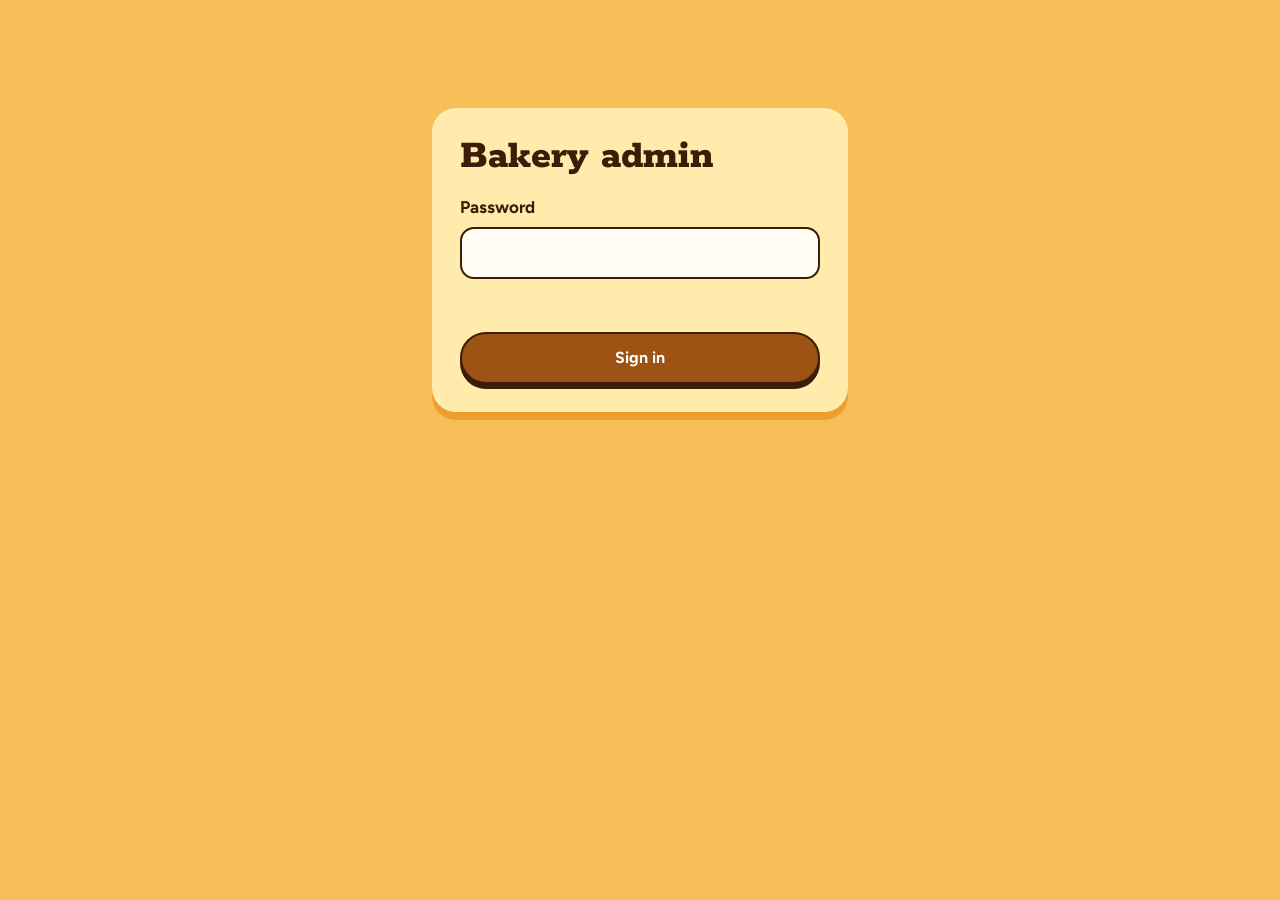
==== site/admin/index.html @ b2a68385 "Susan's Bagel Bakery: order-only site, FastAPI admin backend Co-Authored-By: Claude Sonnet 5.5 <nore" ====
<!doctype html>
<html lang="en">
<head>
<meta charset="utf-8">
<meta name="viewport" content="width=device-width, initial-scale=1">
<meta name="robots" content="noindex, nofollow">
<title>Bakery admin | Susan's Bagel Bakery</title>
<link rel="icon" href="../favicon.ico" sizes="48x48">
<link rel="preconnect" href="https://fonts.googleapis.com">
<link rel="preconnect" href="https://fonts.gstatic.com" crossorigin>
<link href="https://fonts.googleapis.com/css2?family=Figtree:wght@400;600;700&family=Rokkitt:wght@700;800&display=swap" rel="stylesheet">
<link rel="stylesheet" href="../css/style.css">
<style>
  body { padding-bottom: 3rem; }
  .wrap { max-width: 62rem; margin: 0 auto; padding: 1.25rem var(--gutter) 3rem; }
  .bar { display: flex; align-items: center; justify-content: space-between; gap: 1rem; flex-wrap: wrap; margin-bottom: 1.5rem; }
  .bar h1 { font-size: 2.4rem; }
  .tabs { display: flex; gap: .5rem; margin-bottom: 1.5rem; flex-wrap: wrap; }
  .tabs button[aria-selected=true] { background: var(--ink); color: var(--yellow); }
  .tabs button { font: 700 1rem/1 var(--body); padding: .8rem 1.3rem; border-radius: 999px; border: 2.5px solid var(--ink); background: transparent; cursor: pointer; min-height: 2.9rem; }
  .panel { background: var(--butter); border-radius: 1.5rem; padding: clamp(1rem, 3vw, 1.75rem); box-shadow: 0 8px 0 var(--yellow-deep); }
  .login { max-width: 26rem; margin: 12vh auto; }
  .login h1 { font-size: 2.6rem; margin-bottom: 1rem; }
  .item { display: grid; gap: .6rem; grid-template-columns: 1fr; padding: 1rem 0; border-bottom: 2px dotted var(--brown); }
  .item:last-child { border: 0; }
  .item .cols { display: grid; gap: .6rem; grid-template-columns: repeat(auto-fit, minmax(9rem, 1fr)); }
  .item label { font-weight: 700; font-size: .9rem; display: block; margin-bottom: .2rem; }
  .item .acts { display: flex; gap: .6rem; align-items: center; flex-wrap: wrap; }
  .item .btn { min-height: 2.6rem; padding: .6rem 1.1rem; box-shadow: none; }
  .chk { display: inline-flex; gap: .5rem; align-items: center; font-weight: 700; min-height: 2.6rem; }
  .chk input { width: 1.4rem; height: 1.4rem; accent-color: var(--brown); }
  .rev { padding: 1rem 0; border-bottom: 2px dotted var(--brown); }
  .rev .meta { display: flex; gap: .75rem; flex-wrap: wrap; align-items: center; margin-bottom: .4rem; font-weight: 700; }
  .tag { font-size: .8rem; padding: .2rem .6rem; border-radius: 99px; border: 2px solid var(--ink); }
  .tag.pending { background: var(--yellow); } .tag.approved { background: var(--brown); color: #fff; } .tag.rejected { background: transparent; color: var(--danger); border-color: var(--danger); }
  .toast { position: fixed; left: 50%; bottom: 1.25rem; translate: -50% 0; background: var(--ink); color: var(--yellow); padding: .8rem 1.4rem; border-radius: 99px; font-weight: 700; z-index: 60; }
  [hidden] { display: none !important; }
</style>
</head>
<body>
<div id="login" class="login panel" hidden>
  <h1>Bakery admin</h1>
  <form id="login-form">
    <div class="field"><label for="pw">Password</label><input id="pw" type="password" autocomplete="current-password" required></div>
    <p class="form-msg" id="login-msg" role="alert"></p>
    <button class="btn btn-primary btn-wide" type="submit">Sign in</button>
  </form>
</div>

<div id="app" class="wrap" hidden>
  <div class="bar"><h1>Bakery admin</h1><div><a class="btn btn-ghost" href="../" target="_blank">View site</a> <button class="btn btn-ghost" id="logout" type="button">Sign out</button></div></div>
  <div class="tabs" role="tablist">
    <button role="tab" aria-selected="true" data-tab="menu">Menu</button>
    <button role="tab" aria-selected="false" data-tab="reviews">Reviews <span id="pending-n"></span></button>
    <button role="tab" aria-selected="false" data-tab="settings">Site info</button>
  </div>
  <section class="panel" id="tab-menu"></section>
  <section class="panel" id="tab-reviews" hidden></section>
  <section class="panel" id="tab-settings" hidden></section>
</div>
<div class="toast" id="toast" role="status" hidden></div>

<script src="../js/config.js"></script>
<script>
(() => {
  const API = (window.BAGEL_CONFIG.API_URL || "").replace(/\/$/, "");
  const $ = (s, e = document) => e.querySelector(s);
  const esc = (s) => String(s).replace(/[&<>"']/g, (c) => ({ "&": "&amp;", "<": "&lt;", ">": "&gt;", '"': "&quot;", "'": "&#39;" }[c]));
  let token = sessionStorage.getItem("bagel-admin") || "";
  const ARTS = ["plain", "sesame", "everything", "cinnamon", "cheese", "tub", "box", "drink"];
  const CATS = ["bagel", "spread", "box", "drink"];
  const SETTING_LABELS = {
    whatsapp: ["WhatsApp number (digits only, with country code, e.g. 2547...)", "input"],
    instagram: ["Instagram handle (no @)", "input"],
    address: ["Address", "input"], hours: ["Opening hours", "input"],
    delivery_info: ["Delivery details", "textarea"], lead_time: ["How much notice you need", "input"],
    min_order_kes: ["Minimum order in KES (0 for none)", "input"], google_review_url: ["Google review link (optional)", "input"],
  };

  function toast(t) { const el = $("#toast"); el.textContent = t; el.hidden = false; clearTimeout(toast.t); toast.t = setTimeout(() => (el.hidden = true), 2600); }
  async function api(path, opts = {}) {
    const r = await fetch(API + path, { ...opts, headers: { "Content-Type": "application/json", Authorization: "Bearer " + token, ...(opts.headers || {}) } });
    if (r.status === 401 && path !== "/api/admin/login") { signOut(); throw new Error("Signed out"); }
    if (!r.ok) throw new Error((await r.json().catch(() => ({}))).detail || "Something went wrong");
    return r.status === 204 ? null : r.json();
  }
  function signOut() { token = ""; sessionStorage.removeItem("bagel-admin"); show(); }
  function show() { $("#login").hidden = !!token; $("#app").hidden = !token; if (token) loadAll(); }

  $("#login-form").addEventListener("submit", async (e) => {
    e.preventDefault(); const m = $("#login-msg"); m.textContent = ""; m.className = "form-msg";
    try { const r = await api("/api/admin/login", { method: "POST", body: JSON.stringify({ password: $("#pw").value }) }); token = r.token; sessionStorage.setItem("bagel-admin", token); $("#pw").value = ""; show(); }
    catch (err) { m.className = "form-msg err"; m.textContent = err.message === "Failed to fetch" ? "Cannot reach the server." : err.message; }
  });
  $("#logout").addEventListener("click", signOut);
  document.querySelectorAll("[data-tab]").forEach((b) => b.addEventListener("click", () => {
    document.querySelectorAll("[data-tab]").forEach((x) => x.setAttribute("aria-selected", x === b));
    ["menu", "reviews", "settings"].forEach((t) => ($("#tab-" + t).hidden = t !== b.dataset.tab));
  }));

  /* menu */
  const itemRow = (m) => `
    <div class="item" data-id="${m.id ?? ""}">
      <div class="cols">
        <div style="grid-column: span 2"><label>Name</label><input data-f="name" value="${esc(m.name)}" maxlength="80"></div>
        <div><label>Price (KES)</label><input data-f="price_kes" type="number" min="0" value="${m.price_kes}"></div>
        <div><label>Group</label><select data-f="category">${CATS.map((c) => `<option ${c === m.category ? "selected" : ""}>${c}</option>`).join("")}</select></div>
        <div><label>Picture</label><select data-f="art">${ARTS.map((c) => `<option ${c === m.art ? "selected" : ""}>${c}</option>`).join("")}</select></div>
        <div><label>Order on page</label><input data-f="sort_order" type="number" value="${m.sort_order}"></div>
      </div>
      <div><label>Description</label><input data-f="description" value="${esc(m.description)}" maxlength="240"></div>
      <div class="acts">
        <label class="chk"><input data-f="available" type="checkbox" ${m.available ? "checked" : ""}> Available today</label>
        <button class="btn btn-primary" data-do="save" type="button">${m.id ? "Save" : "Add item"}</button>
        ${m.id ? `<button class="btn btn-ghost" data-do="del" type="button">Delete</button>` : ""}
      </div>
    </div>`;
  async function loadMenu() {
    const items = await api("/api/admin/menu");
    $("#tab-menu").innerHTML = `<h2 style="font-size:1.8rem;margin-bottom:.5rem">Menu</h2><p class="fine" style="margin:0 0 .5rem">Changes show on the site straight away. Untick "Available today" to mark an item sold out.</p>`
      + `<h3 style="margin:1rem 0 0">Add a new item</h3>` + itemRow({ name: "", description: "", price_kes: 0, category: "bagel", art: "plain", available: true, sort_order: items.length })
      + `<h3 style="margin:1.5rem 0 0">Current items</h3>` + items.map(itemRow).join("");
  }
  $("#tab-menu").addEventListener("click", async (e) => {
    const b = e.target.closest("[data-do]"); if (!b) return;
    const row = b.closest(".item"), id = row.dataset.id;
    try {
      if (b.dataset.do === "del") { if (!confirm("Delete this item for good?")) return; await api("/api/admin/menu/" + id, { method: "DELETE" }); toast("Deleted"); }
      else {
        const body = {}; row.querySelectorAll("[data-f]").forEach((f) => (body[f.dataset.f] = f.type === "checkbox" ? f.checked : f.type === "number" ? Number(f.value) : f.value));
        if (!body.name.trim()) throw new Error("Give the item a name");
        await api("/api/admin/menu" + (id ? "/" + id : ""), { method: id ? "PUT" : "POST", body: JSON.stringify(body) }); toast(id ? "Saved" : "Added");
      }
      loadMenu();
    } catch (err) { toast(err.message); }
  });

  /* reviews */
  async function loadReviews() {
    const rs = await api("/api/admin/reviews"), p = rs.filter((r) => r.status === "pending").length;
    $("#pending-n").textContent = p ? `(${p} new)` : "";
    $("#tab-reviews").innerHTML = `<h2 style="font-size:1.8rem;margin-bottom:.5rem">Reviews</h2><p class="fine" style="margin:0">Only approved reviews appear on the site.</p>`
      + (rs.length ? rs.map((r) => `<div class="rev" data-id="${r.id}"><div class="meta"><span>${"★".repeat(r.rating)}${"☆".repeat(5 - r.rating)}</span><span>${esc(r.name)}</span><span class="tag ${r.status}">${r.status}</span></div><p>${esc(r.comment)}</p>
        <div class="acts" style="display:flex;gap:.5rem;margin-top:.6rem;flex-wrap:wrap">
          ${r.status !== "approved" ? `<button class="btn btn-primary" style="min-height:2.6rem;padding:.6rem 1.1rem;box-shadow:none" data-r="approved" type="button">Approve</button>` : ""}
          ${r.status !== "rejected" ? `<button class="btn btn-ghost" style="min-height:2.6rem;padding:.6rem 1.1rem" data-r="rejected" type="button">Reject</button>` : ""}
          <button class="btn btn-ghost" style="min-height:2.6rem;padding:.6rem 1.1rem" data-r="delete" type="button">Delete</button></div></div>`).join("") : `<p style="margin-top:1rem">No reviews yet.</p>`);
  }
  $("#tab-reviews").addEventListener("click", async (e) => {
    const b = e.target.closest("[data-r]"); if (!b) return; const id = b.closest(".rev").dataset.id;
    try {
      if (b.dataset.r === "delete") { if (!confirm("Delete this review for good?")) return; await api("/api/admin/reviews/" + id, { method: "DELETE" }); }
      else await api("/api/admin/reviews/" + id, { method: "PATCH", body: JSON.stringify({ status: b.dataset.r }) });
      toast("Done"); loadReviews();
    } catch (err) { toast(err.message); }
  });

  /* settings */
  async function loadSettings() {
    const s = await api("/api/admin/settings");
    $("#tab-settings").innerHTML = `<h2 style="font-size:1.8rem;margin-bottom:1rem">Site info</h2><form id="set-form">`
      + Object.entries(SETTING_LABELS).map(([k, [label, kind]]) => `<div class="field"><label for="s-${k}">${label}</label>${kind === "textarea" ? `<textarea id="s-${k}" data-k="${k}" rows="2">${esc(s[k] || "")}</textarea>` : `<input id="s-${k}" data-k="${k}" value="${esc(s[k] || "")}">`}</div>`).join("")
      + `<button class="btn btn-primary" type="submit">Save site info</button></form>`;
    $("#set-form").addEventListener("submit", async (e) => {
      e.preventDefault(); const body = {}; e.target.querySelectorAll("[data-k]").forEach((f) => (body[f.dataset.k] = f.value.trim()));
      body.whatsapp = body.whatsapp.replace(/\D/g, ""); body.instagram = body.instagram.replace(/^@/, "");
      try { await api("/api/admin/settings", { method: "PUT", body: JSON.stringify(body) }); toast("Saved"); loadSettings(); } catch (err) { toast(err.message); }
    });
  }
  const loadAll = () => Promise.all([loadMenu(), loadReviews(), loadSettings()]).catch((e) => toast(e.message));
  show();
})();
</script>
</body>
</html>
---- site/css/style.css ----
/* Susan's Bagel Bakery. Drenched golden yellow, toasted brown ink, scalloped-seal geometry from the logo. */

:root {
  --yellow: oklch(0.835 0.135 80);
  --yellow-deep: oklch(0.76 0.15 70);
  --butter: oklch(0.945 0.085 90);      /* paper slips */
  --brown: oklch(0.52 0.12 55);          /* the badge */
  --brown-deep: oklch(0.31 0.07 48);     /* dark sections */
  --ink: oklch(0.27 0.06 50);
  --ink-soft: oklch(0.36 0.07 50);
  --on-dark: oklch(0.93 0.09 88);
  --on-dark-soft: oklch(0.84 0.09 85);
  --danger: oklch(0.42 0.17 28);

  --display: "Rokkitt", "Rockwell", "Roboto Slab", serif;
  --script: "Yellowtail", "Brush Script MT", cursive;
  --body: "Figtree", system-ui, -apple-system, "Segoe UI", sans-serif;

  --ease: cubic-bezier(0.22, 1, 0.36, 1);
  --gutter: clamp(1rem, 4vw, 2.5rem);
  --z-bar: 20; --z-top: 30; --z-dialog: 50;
}

*, *::before, *::after { box-sizing: border-box; }
html { scroll-behavior: smooth; scroll-padding-top: 5.5rem; -webkit-text-size-adjust: 100%; }
body {
  margin: 0; background: var(--yellow); color: var(--ink);
  font: 400 1.0625rem/1.55 var(--body);
  -webkit-font-smoothing: antialiased;
  padding-bottom: 5.5rem; /* room for the cart bar */
}
img { max-width: 100%; height: auto; display: block; }
h1, h2, h3 { font-family: var(--display); font-weight: 800; line-height: 1.02; margin: 0; text-wrap: balance; }
p { margin: 0; text-wrap: pretty; }
a { color: inherit; }
:focus-visible { outline: 3px solid var(--ink); outline-offset: 3px; border-radius: 6px; }
.sr { position: absolute; width: 1px; height: 1px; overflow: hidden; clip-path: inset(50%); white-space: nowrap; }
.skip { position: absolute; left: 1rem; top: -4rem; background: var(--ink); color: var(--yellow); padding: .6rem 1rem; border-radius: 8px; z-index: 99; }
.skip:focus { top: 1rem; }

/* ---------- buttons ---------- */
.btn {
  display: inline-flex; align-items: center; justify-content: center; gap: .55rem;
  font: 700 1rem/1 var(--body); padding: 1rem 1.5rem; min-height: 3.25rem;
  border-radius: 999px; border: 2.5px solid var(--ink); cursor: pointer; text-decoration: none;
  transition: transform .25s var(--ease), box-shadow .25s var(--ease), background-color .2s;
}
.btn:active { transform: translateY(2px) scale(.98); }
.btn-primary { background: var(--brown); color: #fff; box-shadow: 0 5px 0 var(--ink); }
.btn-primary:hover { transform: translateY(-2px); box-shadow: 0 7px 0 var(--ink); }
.btn-primary:active { box-shadow: 0 2px 0 var(--ink); transform: translateY(3px); }
.btn-ghost { background: transparent; color: var(--ink); }
.btn-ghost:hover { background: oklch(0.88 0.12 82); }
.btn-light { background: var(--on-dark); color: var(--brown-deep); border-color: var(--on-dark); }
.btn-light:hover { background: #fff; }
.btn-wide { width: 100%; }
.btn[disabled] { opacity: .55; cursor: not-allowed; }

/* ---------- top bar ---------- */
.top {
  position: sticky; top: 0; z-index: var(--z-top);
  display: flex; align-items: center; gap: 1rem; justify-content: space-between;
  padding: .6rem var(--gutter);
  background: color-mix(in oklab, var(--yellow) 92%, transparent);
  backdrop-filter: blur(8px);
  border-bottom: 2px solid transparent; transition: border-color .3s;
}
.top.stuck { border-bottom-color: var(--ink); }
.brand { display: flex; align-items: center; gap: .65rem; text-decoration: none; font: 800 1.3rem/1 var(--display); }
.brand img { border-radius: 50%; }
.brand span { white-space: nowrap; }
.nav { display: none; gap: 1.75rem; font-weight: 600; }
.nav a { text-decoration: none; padding: .4rem 0; background: linear-gradient(var(--ink), var(--ink)) 0 100%/0 2px no-repeat; transition: background-size .3s var(--ease); }
.nav a:hover { background-size: 100% 2px; }
.cart-pill {
  display: inline-flex; align-items: center; gap: .5rem; cursor: pointer;
  background: var(--ink); color: var(--yellow); border: 0; border-radius: 999px;
  padding: .65rem 1rem; font: 700 .95rem/1 var(--body); min-height: 2.75rem;
}
.cart-count { background: var(--yellow); color: var(--ink); min-width: 1.5rem; height: 1.5rem; border-radius: 99px; display: grid; place-items: center; font-size: .875rem; padding: 0 .35rem; }
.cart-pill.bump { animation: bump .45s var(--ease); }
@keyframes bump { 40% { transform: scale(1.14); } }
@media (min-width: 52rem) { .nav { display: flex; } }
@media (max-width: 30rem) { .brand span { font-size: 1.05rem; } .cart-label { display: none; } }

/* ---------- hero ---------- */
.hero {
  display: grid; gap: 2rem; align-items: center;
  padding: clamp(1.5rem, 5vw, 4rem) var(--gutter) clamp(3rem, 7vw, 5rem);
  max-width: 78rem; margin-inline: auto;
}
@media (min-width: 52rem) { .hero { grid-template-columns: 1.15fr .85fr; gap: 3rem; } }
.script { font: 400 clamp(1.5rem, 3.4vw, 2.1rem)/1.1 var(--script); color: var(--brown-deep); margin-bottom: 1rem; }
.hero h1 { font-size: clamp(2.9rem, 8.6vw, 6rem); letter-spacing: -0.015em; color: var(--ink); }
.hero h1 .line { display: block; overflow: hidden; padding-bottom: .08em; }
.hero h1 .line > span { display: inline-block; animation: rise-line .9s var(--ease) both; animation-delay: var(--d, 0ms); }
.lede { max-width: 34rem; font-size: 1.2rem; margin: 1.5rem 0 1.75rem; color: var(--ink-soft); }
.hero-cta { display: flex; flex-wrap: wrap; gap: .9rem; }
.hero-note { margin-top: 1.1rem; font-weight: 600; color: var(--ink-soft); }
.rise { animation: rise .8s var(--ease) both; animation-delay: var(--d, 0ms); }
@keyframes rise { from { opacity: 0; transform: translateY(18px); } }
@keyframes rise-line { from { transform: translateY(105%); } }

.hero-art { position: relative; display: grid; place-items: center; min-height: 18rem; }
.badge-wrap { width: min(100%, 27rem); will-change: transform; transition: transform .25s ease-out; }
.badge { width: 100%; filter: drop-shadow(0 18px 0 oklch(0.7 0.14 70 / .55)); animation: badge-in 1.2s var(--ease) .15s both, float 7s ease-in-out 1.4s 4; }
@keyframes badge-in { from { opacity: 0; transform: rotate(-28deg) scale(.6); } }
@keyframes float { 50% { transform: translateY(-10px) rotate(1.5deg); } }
.seed { position: absolute; width: .9rem; height: .5rem; background: var(--butter); border-radius: 50%; border: 1.5px solid var(--brown); opacity: .95; animation: drift 9s ease-in-out 3; }
.s1 { top: 6%; left: 12%; rotate: 25deg; } .s2 { top: 18%; right: 6%; rotate: -40deg; animation-delay: -2s; }
.s3 { bottom: 14%; left: 4%; rotate: 70deg; animation-delay: -4s; } .s4 { bottom: 4%; right: 16%; rotate: 10deg; animation-delay: -6s; } .s5 { top: 48%; right: 0; rotate: 55deg; animation-delay: -3s; }
@keyframes drift { 50% { transform: translate(8px, -14px) rotate(25deg); } }

/* ---------- ticker (scalloped brown band) ---------- */
.ticker { position: relative; background: var(--brown); color: var(--on-dark); overflow: hidden; padding: 1.1rem 0 1.15rem; margin-top: 14px; }
.ticker::before { content: ""; position: absolute; left: 0; right: 0; top: -1px; height: 14px; background: radial-gradient(circle at 14px 0, var(--yellow) 13px, transparent 13.5px) 0 0/28px 14px repeat-x; }
.ticker-track { display: flex; align-items: center; gap: 1.6rem; width: max-content; font: 800 1.35rem/1 var(--display); text-transform: uppercase; letter-spacing: .04em; animation: ticker 38s linear infinite; cursor: pointer; padding-top: .4rem; }
.ticker-track i { width: .7rem; height: .7rem; border-radius: 50%; background: var(--yellow); flex: none; }
@keyframes ticker { to { transform: translateX(-50%); } }

/* ---------- menu ---------- */
.menu-section { padding: clamp(2rem, 6vw, 4.5rem) var(--gutter); }
.slip {
  max-width: 54rem; margin-inline: auto; position: relative;
  background: var(--butter); border-radius: 2rem; padding: clamp(1.5rem, 4vw, 3rem);
  box-shadow: 0 10px 0 var(--yellow-deep);
}
.slip::before { content: ""; position: absolute; inset: .7rem; border: 2px dashed var(--brown); border-radius: 1.5rem; pointer-events: none; opacity: .6; }
.slip-head { position: relative; margin-bottom: 1.25rem; }
.slip-head h2 { font-size: clamp(2.4rem, 6vw, 3.6rem); color: var(--brown); }
.slip-head p { color: var(--ink-soft); margin-top: .35rem; }
.menu-cat { font-size: 1.7rem; color: var(--ink); margin: 2rem 0 .25rem; position: relative; }
.menu-cat::after { content: ""; display: block; height: 3px; background: var(--ink); margin-top: .35rem; border-radius: 3px; }
.static-menu { list-style: none; padding: 0; margin: .5rem 0 0; }
.static-menu li { padding: .6rem 0; }
.static-menu span { font-weight: 700; margin-left: .5rem; }

.row { display: grid; grid-template-columns: 5.25rem 1fr; gap: .5rem 1rem; align-items: center; padding: 1.1rem 0; border-bottom: 2px dotted color-mix(in oklab, var(--brown) 55%, transparent); position: relative; }
.row:last-child { border-bottom: 0; }
.art { width: 5.25rem; height: 4.1rem; transition: transform .6s var(--ease); }
.row:hover .art, .art.wobble { transform: rotate(-14deg) scale(1.08); }
.art svg { width: 100%; height: 100%; overflow: visible; }
.row-main h4 { font: 800 1.45rem/1.05 var(--display); margin: 0; display: flex; align-items: baseline; gap: .6rem; }
.row-main h4 .lead { flex: 1; border-bottom: 2px dotted color-mix(in oklab, var(--ink) 45%, transparent); transform: translateY(-.3em); min-width: 1rem; }
.row-main h4 .price { font-family: var(--body); font-weight: 700; font-size: 1.05rem; white-space: nowrap; }
.row-main p { color: var(--ink-soft); font-size: .98rem; margin-top: .25rem; max-width: 36rem; }
.row-ctl { grid-column: 1 / -1; display: flex; align-items: center; gap: .75rem; flex-wrap: wrap; justify-content: flex-end; }
.row-solo { display: inline-flex; align-items: center; min-height: 2.75rem; font-weight: 700; font-size: .95rem; color: oklch(0.4 0.1 52); text-underline-offset: .2em; margin-right: auto; padding: 0 .1rem; }
.add-btn { font: 700 1rem/1 var(--body); min-height: 2.75rem; padding: 0 1.4rem; border-radius: 999px; border: 2.5px solid var(--ink); background: var(--yellow); color: var(--ink); cursor: pointer; transition: background-color .2s, transform .2s var(--ease); }
.add-btn:hover { background: var(--yellow-deep); }
.add-btn:active { transform: scale(.95); }
.stepper { display: inline-flex; align-items: center; border: 2.5px solid var(--ink); border-radius: 999px; overflow: hidden; background: var(--yellow); }
.stepper button { width: 2.75rem; height: 2.75rem; border: 0; background: transparent; color: var(--ink); font: 700 1.4rem/1 var(--body); cursor: pointer; }
.stepper button:hover { background: var(--yellow-deep); }
.stepper output { min-width: 2rem; text-align: center; font-weight: 700; font-variant-numeric: tabular-nums; }
.row.sold .art { filter: grayscale(.9); opacity: .6; }
.row.sold h4 .name { text-decoration: line-through; text-decoration-thickness: 2px; }
.sold-tag { font-weight: 700; color: var(--danger); }
.slip-foot { position: relative; margin-top: 1.5rem; padding-top: 1rem; border-top: 2px solid var(--ink); font-weight: 600; }
.menu-error { color: var(--danger); font-weight: 600; margin-top: .75rem; }
@media (min-width: 40rem) {
  .row { grid-template-columns: 6.5rem 1fr auto; }
  .art { width: 6.5rem; height: 5rem; }
  .row-ctl { grid-column: auto; flex-direction: column; align-items: flex-end; justify-content: center; gap: .4rem; min-width: 8.5rem; }
  .row-solo { margin: 0; }
}

/* ---------- how it works (dark) ---------- */
.how { background: var(--brown-deep); color: var(--on-dark); position: relative; margin-top: 14px; padding: clamp(3.5rem, 8vw, 6rem) var(--gutter); }
.how::before { content: ""; position: absolute; left: 0; right: 0; top: -1px; height: 14px; background: radial-gradient(circle at 14px 0, var(--yellow) 13px, transparent 13.5px) 0 0/28px 14px repeat-x; }
.how-inner { max-width: 66rem; margin-inline: auto; }
.how h2 { font-size: clamp(2.4rem, 6vw, 4rem); color: var(--yellow); }
.how-sub { margin-top: .75rem; font-size: 1.15rem; color: var(--on-dark-soft); max-width: 36rem; }
.how-grid { display: grid; gap: 2.5rem; margin-top: 2.5rem; }
@media (min-width: 52rem) { .how-grid { grid-template-columns: 1fr 1fr; gap: 4rem; } }
.how h3 { font-size: 1.9rem; color: var(--on-dark); margin-bottom: 1rem; }
.steps { list-style: none; counter-reset: s; padding: 0; margin: 0; display: grid; gap: 1.1rem; }
.steps li { counter-increment: s; position: relative; padding-left: 3.4rem; color: var(--on-dark-soft); }
.steps li b { color: var(--on-dark); }
.steps li::before { content: counter(s); position: absolute; left: 0; top: -.1rem; width: 2.4rem; height: 2.4rem; display: grid; place-items: center; border-radius: 50%; background: var(--yellow); color: var(--ink); font: 800 1.3rem/1 var(--display); }
.faq { margin-top: 3.5rem; max-width: 46rem; }
.faq-item { border-top: 2px solid color-mix(in oklab, var(--on-dark) 30%, transparent); }
.faq-item:last-of-type { border-bottom: 2px solid color-mix(in oklab, var(--on-dark) 30%, transparent); }
.faq-item summary { cursor: pointer; list-style: none; padding: 1.1rem 2.5rem 1.1rem 0; font-weight: 700; font-size: 1.1rem; position: relative; color: var(--on-dark); }
.faq-item summary::-webkit-details-marker { display: none; }
.faq-item summary::after { content: "+"; position: absolute; right: .25rem; top: .85rem; font: 800 1.7rem/1 var(--display); color: var(--yellow); transition: transform .3s var(--ease); }
.faq-item[open] summary::after { transform: rotate(45deg); }
.faq-item p { padding: 0 2.5rem 1.2rem 0; color: var(--on-dark-soft); }
.faq h3 { margin-bottom: 1.25rem; }

/* ---------- reviews ---------- */
.reviews { padding: clamp(3rem, 7vw, 5.5rem) var(--gutter); max-width: 74rem; margin-inline: auto; }
.reviews-head { display: flex; flex-wrap: wrap; align-items: end; justify-content: space-between; gap: 1rem 2rem; margin-bottom: 2rem; }
.reviews h2 { font-size: clamp(2.4rem, 6vw, 4rem); color: var(--brown-deep); }
.rating-summary { display: flex; align-items: center; gap: .75rem; font: 800 2.4rem/1 var(--display); }
.rating-summary small { font: 600 1rem/1.2 var(--body); color: var(--ink-soft); }
.stars-row { display: inline-flex; gap: 2px; }
.stars-row svg { width: 1.15rem; height: 1.15rem; fill: var(--brown); }
.stars-row svg.off { fill: none; stroke: var(--brown); stroke-width: 1.8; }
.review-wall { display: grid; gap: 1.25rem; grid-template-columns: repeat(auto-fit, minmax(16rem, 1fr)); margin-bottom: 3rem; }
.ticket { background: var(--butter); border-radius: 1.25rem; padding: 1.4rem 1.4rem 1.2rem; box-shadow: 0 6px 0 var(--yellow-deep); transition: transform .4s var(--ease); }
.ticket:nth-child(odd) { transform: rotate(-.9deg); } .ticket:nth-child(even) { transform: rotate(.8deg); }
.ticket:hover { transform: rotate(0) translateY(-3px); }
.ticket p { margin: .7rem 0 .9rem; }
.ticket footer { font-weight: 700; display: flex; justify-content: space-between; gap: 1rem; color: var(--ink-soft); font-size: .92rem; }
.empty { grid-column: 1 / -1; font: 800 1.6rem/1.2 var(--display); color: var(--ink-soft); border: 3px dashed var(--brown); border-radius: 1.5rem; padding: 2rem; text-align: center; }

.review-form { background: var(--butter); border-radius: 2rem; padding: clamp(1.5rem, 4vw, 2.5rem); max-width: 40rem; box-shadow: 0 10px 0 var(--yellow-deep); }
.review-form h3 { font-size: 2rem; color: var(--brown); margin-bottom: 1.25rem; }
.field { margin: 0 0 1.1rem; padding: 0; border: 0; min-width: 0; }
.field label, .field legend { display: block; font-weight: 700; margin-bottom: .4rem; padding: 0; }
.field small { font-weight: 400; color: var(--ink-soft); }
input:not([type=radio]):not([type=checkbox]), textarea, select {
  width: 100%; font: 400 1.05rem/1.3 var(--body); color: var(--ink); background: #fffdf4;
  border: 2.5px solid var(--ink); border-radius: 14px; padding: .8rem 1rem; min-height: 3rem;
}
textarea { resize: vertical; }
input::placeholder, textarea::placeholder { color: oklch(0.45 0.05 50); }
.field.two { display: grid; grid-template-columns: 1fr 1fr; gap: 1rem; }
.hp { position: absolute; left: -9999px; width: 1px; height: 1px; overflow: hidden; }
.form-msg { min-height: 1.4em; margin-bottom: .75rem; font-weight: 600; }
.form-msg.err { color: var(--danger); } .form-msg.ok { color: var(--brown-deep); }
.fine { font-size: .9rem; color: var(--ink-soft); margin-top: .9rem; }
.review-actions { display: flex; flex-wrap: wrap; gap: .8rem; }
.star-input { display: inline-flex; flex-direction: row-reverse; gap: .15rem; }
.star-input input { position: absolute; opacity: 0; width: 1px; height: 1px; }
.star-input label { margin: 0; cursor: pointer; padding: .25rem; display: block; }
.star-input svg { width: 2.4rem; height: 2.4rem; fill: none; stroke: var(--brown); stroke-width: 1.6; transition: transform .25s var(--ease), fill .15s; }
.star-input label:hover svg, .star-input label:hover ~ label svg, .star-input input:checked ~ label svg { fill: var(--brown); }
.star-input label:hover svg { transform: scale(1.18) rotate(-8deg); }
.star-input input:focus-visible + label { outline: 3px solid var(--ink); border-radius: 8px; }

/* ---------- find us (footer) ---------- */
.find { background: var(--brown-deep); color: var(--on-dark); position: relative; margin-top: 14px; padding: clamp(3rem, 7vw, 5rem) var(--gutter) 7rem; }
.find::before { content: ""; position: absolute; left: 0; right: 0; top: -1px; height: 14px; background: radial-gradient(circle at 14px 0, var(--yellow) 13px, transparent 13.5px) 0 0/28px 14px repeat-x; }
.find-inner { max-width: 66rem; margin-inline: auto; display: grid; gap: 2rem; align-items: center; }
@media (min-width: 44rem) { .find-inner { grid-template-columns: auto 1fr; gap: 3.5rem; } }
.find-badge { width: 10rem; border-radius: 50%; }
.find h2 { font-size: clamp(2.4rem, 6vw, 3.6rem); color: var(--yellow); margin-bottom: 1rem; }
.find address { font-style: normal; display: grid; gap: .35rem; color: var(--on-dark-soft); font-size: 1.1rem; margin-bottom: 1.5rem; }
.find-links { display: flex; flex-wrap: wrap; gap: .8rem; }
.legal { max-width: 66rem; margin: 3rem auto 0; font-size: .92rem; color: var(--on-dark-soft); border-top: 1px solid color-mix(in oklab, var(--on-dark) 25%, transparent); padding-top: 1.25rem; }

/* ---------- cart bar ---------- */
.cart-bar {
  position: fixed; z-index: var(--z-bar); left: 50%; bottom: max(1rem, env(safe-area-inset-bottom));
  translate: -50% 0; width: min(34rem, calc(100% - 2rem));
  display: flex; align-items: center; justify-content: space-between; gap: 1rem;
  background: var(--ink); color: var(--yellow); border-radius: 999px; padding: .55rem .55rem .55rem 1.5rem;
  box-shadow: 0 12px 30px oklch(0.2 0.05 50 / .35); animation: bar-in .5s var(--ease);
}
.cart-bar[hidden] { display: none; }
.cart-bar b { font-weight: 700; } .cart-bar span { opacity: .9; margin-left: .35rem; }
.cart-bar .btn { min-height: 2.9rem; padding: .7rem 1.2rem; border-color: var(--yellow); box-shadow: none; background: var(--yellow); color: var(--ink); }
@keyframes bar-in { from { transform: translateY(140%); } }

/* ---------- order dialog ---------- */
dialog.order { border: 0; padding: 0; width: min(34rem, 100%); max-height: min(92dvh, 52rem); background: var(--butter); color: var(--ink); border-radius: 2rem; box-shadow: 0 30px 80px oklch(0.2 0.05 50 / .5); z-index: var(--z-dialog); }
dialog.order::backdrop { background: oklch(0.25 0.06 50 / .6); }
dialog.order[open] { animation: sheet .45s var(--ease); }
@keyframes sheet { from { opacity: 0; transform: translateY(30px) scale(.97); } }
#order-form { padding: clamp(1.25rem, 4vw, 2rem); }
.order-head { display: flex; justify-content: space-between; align-items: center; margin-bottom: 1rem; }
.order-head h2 { font-size: 2.3rem; color: var(--brown); }
.x { border: 2.5px solid var(--ink); background: transparent; color: var(--ink); width: 2.75rem; height: 2.75rem; border-radius: 50%; display: grid; place-items: center; cursor: pointer; }
.x:hover { background: var(--yellow); }
.order-lines { list-style: none; margin: 0 0 1rem; padding: 0; border-top: 2px solid var(--ink); }
.order-lines li { display: grid; grid-template-columns: 1fr auto; gap: .25rem .75rem; align-items: center; padding: .75rem 0; border-bottom: 2px dotted color-mix(in oklab, var(--brown) 55%, transparent); }
.order-lines .nm { font-weight: 700; } .order-lines .ln { color: var(--ink-soft); font-size: .95rem; }
.order-lines .stepper { grid-row: span 2; }
.order-total { display: flex; justify-content: space-between; font: 800 1.6rem/1 var(--display); margin-bottom: 1.25rem; }
.warn, .demo-warn { font-weight: 600; padding: .7rem 1rem; border-radius: 12px; margin-bottom: 1rem; }
.warn { background: oklch(0.88 0.09 60); } .demo-warn { background: oklch(0.88 0.08 25); color: var(--danger); }
.choice { display: flex; gap: .75rem; flex-wrap: wrap; }
.choice legend { width: 100%; }
.pick { position: relative; flex: 1; margin: 0 !important; }
.pick input { position: absolute; opacity: 0; }
.pick span { display: grid; place-items: center; min-height: 3rem; border: 2.5px solid var(--ink); border-radius: 14px; font-weight: 700; cursor: pointer; background: #fffdf4; transition: background-color .2s, color .2s; }
.pick input:checked + span { background: var(--brown); color: #fff; }
.pick input:focus-visible + span { outline: 3px solid var(--ink); outline-offset: 3px; }
.done-title { font: 800 2.2rem/1.05 var(--display); color: var(--brown); margin-bottom: .75rem; }
.steps.small { margin: 1.25rem 0 1.5rem; }
.steps.small li { color: var(--ink); padding-left: 3rem; }
.steps.small li::before { width: 2rem; height: 2rem; font-size: 1.1rem; background: var(--brown); color: #fff; }
.field input.bad, .field textarea.bad { border-color: var(--danger); background: oklch(0.96 0.03 25); }
@media (max-width: 40rem) {
  dialog.order { margin: auto 0 0; border-radius: 2rem 2rem 0 0; max-height: 94dvh; width: 100%; max-width: 100%; }
  .field.two { gap: .6rem; }
  .field.two input { padding-inline: .6rem; font-size: 1rem; }
}
.field.two > div { min-width: 0; }

/* ---------- scroll reveal (default is visible; this only adds a rise) ---------- */
.reveal.in, .ticket.in { animation: rise .8s var(--ease) both; }
.row.in { animation: rise .6s var(--ease) both; }

@media (prefers-reduced-motion: reduce) {
  *, *::before, *::after { animation: none !important; transition: none !important; scroll-behavior: auto !important; }
}

/* ---------- polish: a11y + resilience ---------- */
.ticker:hover .ticker-track, .ticker.paused .ticker-track { animation-play-state: paused; }
.how :focus-visible, .find :focus-visible, .cart-bar :focus-visible { outline-color: var(--yellow); }
.how a:focus-visible, .find a:focus-visible { outline-color: var(--yellow); }
body:has(dialog[open]) { overflow: hidden; }
.noscript { background: var(--ink); color: var(--yellow); padding: .9rem var(--gutter); font-weight: 600; text-align: center; }
.noscript a { color: #fff; }
.done-title:focus { outline: none; }
@media (forced-colors: active) { .btn, .add-btn, .stepper, input, textarea { border: 2px solid ButtonText; } .badge { filter: none; } }
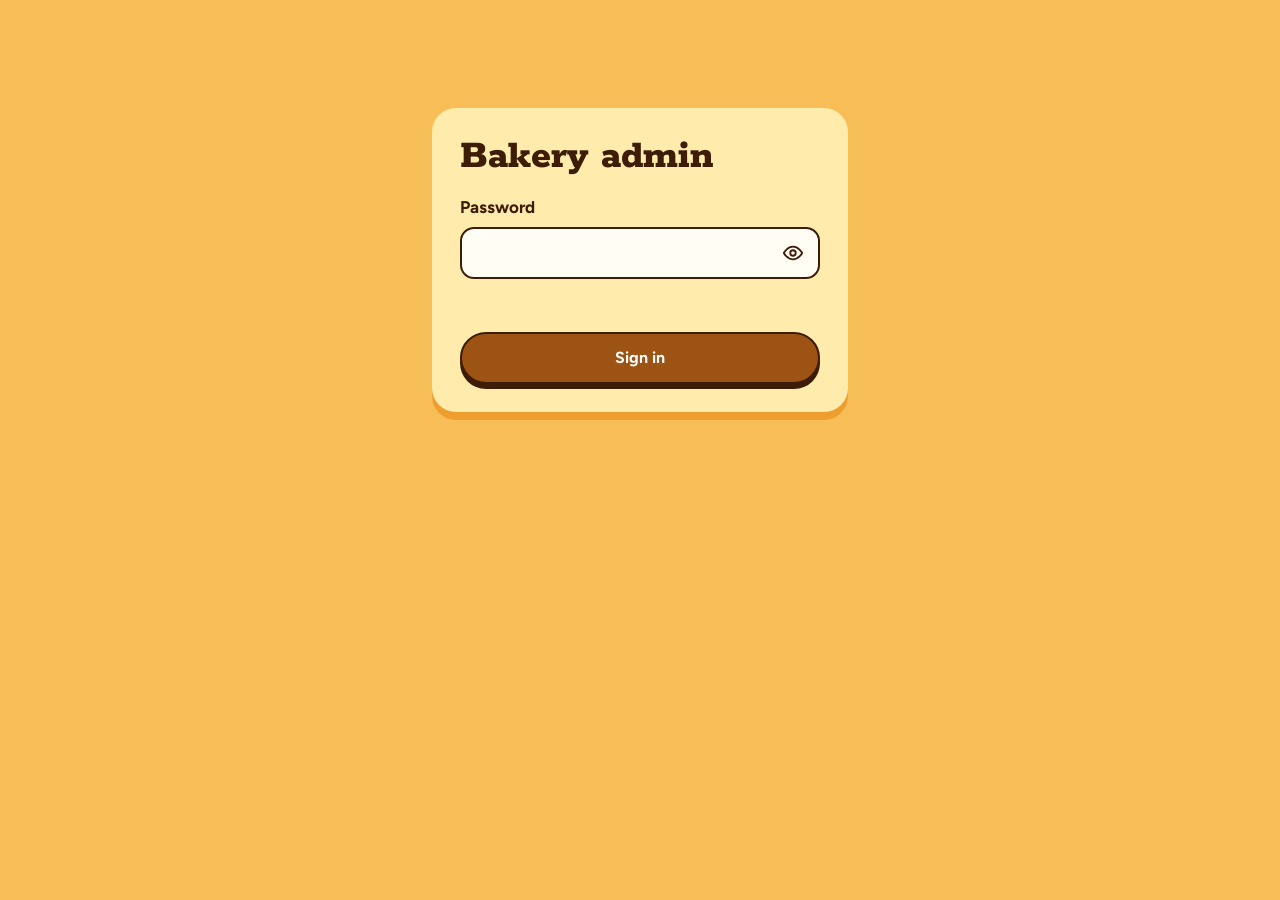
==== commit afa7ac09: "Admin: show/hide password, clearer sign-in feedback, change password Co-Authored-By: Claude Sonnet 5" ====
--- a/site/admin/index.html
+++ b/site/admin/index.html
@@ -34,6 +34,12 @@
   .tag { font-size: .8rem; padding: .2rem .6rem; border-radius: 99px; border: 2px solid var(--ink); }
   .tag.pending { background: var(--yellow); } .tag.approved { background: var(--brown); color: #fff; } .tag.rejected { background: transparent; color: var(--danger); border-color: var(--danger); }
   .toast { position: fixed; left: 50%; bottom: 1.25rem; translate: -50% 0; background: var(--ink); color: var(--yellow); padding: .8rem 1.4rem; border-radius: 99px; font-weight: 700; z-index: 60; }
+  .pw { position: relative; }
+  .pw input { padding-right: 3.4rem !important; }
+  .pw-eye { position: absolute; right: .3rem; top: 50%; translate: 0 -50%; width: 2.75rem; height: 2.75rem; border: 0; background: transparent; color: var(--ink); border-radius: 10px; cursor: pointer; display: grid; place-items: center; }
+  .pw-eye:hover { background: var(--yellow); }
+  .pw-eye .off { display: none; } .pw-eye[aria-pressed=true] .on { display: none; } .pw-eye[aria-pressed=true] .off { display: block; }
+  .pw-card { margin-top: 2rem; padding-top: 1.5rem; border-top: 2px solid var(--ink); max-width: 26rem; }
   [hidden] { display: none !important; }
 </style>
 </head>
@@ -41,9 +47,9 @@
 <div id="login" class="login panel" hidden>
   <h1>Bakery admin</h1>
   <form id="login-form">
-    <div class="field"><label for="pw">Password</label><input id="pw" type="password" autocomplete="current-password" required></div>
-    <p class="form-msg" id="login-msg" role="alert"></p>
-    <button class="btn btn-primary btn-wide" type="submit">Sign in</button>
+    <div class="field"><label for="pw">Password</label><div class="pw"><input id="pw" type="password" autocomplete="current-password" autocapitalize="none" spellcheck="false" required><button class="pw-eye" type="button" aria-pressed="false" aria-label="Show password"><svg class="on" viewBox="0 0 24 24" width="22" height="22" aria-hidden="true"><path d="M2 12s3.6-7 10-7 10 7 10 7-3.6 7-10 7S2 12 2 12Z" fill="none" stroke="currentColor" stroke-width="2" stroke-linejoin="round"/><circle cx="12" cy="12" r="3" fill="none" stroke="currentColor" stroke-width="2"/></svg><svg class="off" viewBox="0 0 24 24" width="22" height="22" aria-hidden="true"><path d="M3 3l18 18M10.6 5.1A10 10 0 0 1 12 5c6.4 0 10 7 10 7a17 17 0 0 1-3.2 4.2M6.4 6.5A17 17 0 0 0 2 12s3.600 7 10 7a9.700 9.700 0 0 0 4.100-.9M9.900 9.900a3 3 0 0 0 4.200 4.200" fill="none" stroke="currentColor" stroke-width="2" stroke-linecap="round" stroke-linejoin="round"/></svg></button></div></div>
+    <p class="form-msg" id="login-msg" role="status" aria-live="polite"></p>
+    <button class="btn btn-primary btn-wide" id="login-btn" type="submit">Sign in</button>
   </form>
 </div>
 
@@ -72,11 +78,19 @@
   const SETTING_LABELS = {
     whatsapp: ["WhatsApp number (digits only, with country code, e.g. 2547...)", "input"],
     instagram: ["Instagram handle (no @)", "input"],
-    address: ["Address", "input"], hours: ["Opening hours", "input"],
+    email: ["Contact email", "input"], address: ["Address", "input"], hours: ["Opening hours", "input"],
     delivery_info: ["Delivery details", "textarea"], lead_time: ["How much notice you need", "input"],
     min_order_kes: ["Minimum order in KES (0 for none)", "input"], google_review_url: ["Google review link (optional)", "input"],
   };
 
+  const EYE = `<button class="pw-eye" type="button" aria-pressed="false" aria-label="Show password"><svg class="on" viewBox="0 0 24 24" width="22" height="22" aria-hidden="true"><path d="M2 12s3.6-7 10-7 10 7 10 7-3.6 7-10 7S2 12 2 12Z" fill="none" stroke="currentColor" stroke-width="2" stroke-linejoin="round"/><circle cx="12" cy="12" r="3" fill="none" stroke="currentColor" stroke-width="2"/></svg><svg class="off" viewBox="0 0 24 24" width="22" height="22" aria-hidden="true"><path d="M3 3l18 18M10.6 5.1A10 10 0 0 1 12 5c6.4 0 10 7 10 7a17 17 0 0 1-3.2 4.2M6.4 6.5A17 17 0 0 0 2 12s3.600 7 10 7a9.700 9.700 0 0 0 4.100-.9M9.900 9.900a3 3 0 0 0 4.200 4.200" fill="none" stroke="currentColor" stroke-width="2" stroke-linecap="round" stroke-linejoin="round"/></svg></button>`;
+  document.addEventListener("click", (e) => {
+    const b = e.target.closest(".pw-eye"); if (!b) return;
+    const input = b.parentElement.querySelector("input"), show = input.type === "password";
+    input.type = show ? "text" : "password";
+    b.setAttribute("aria-pressed", show); b.setAttribute("aria-label", show ? "Hide password" : "Show password");
+    input.focus();
+  });
   function toast(t) { const el = $("#toast"); el.textContent = t; el.hidden = false; clearTimeout(toast.t); toast.t = setTimeout(() => (el.hidden = true), 2600); }
   async function api(path, opts = {}) {
     const r = await fetch(API + path, { ...opts, headers: { "Content-Type": "application/json", Authorization: "Bearer " + token, ...(opts.headers || {}) } });
@@ -88,9 +102,17 @@
   function show() { $("#login").hidden = !!token; $("#app").hidden = !token; if (token) loadAll(); }
 
   $("#login-form").addEventListener("submit", async (e) => {
-    e.preventDefault(); const m = $("#login-msg"); m.textContent = ""; m.className = "form-msg";
-    try { const r = await api("/api/admin/login", { method: "POST", body: JSON.stringify({ password: $("#pw").value }) }); token = r.token; sessionStorage.setItem("bagel-admin", token); $("#pw").value = ""; show(); }
-    catch (err) { m.className = "form-msg err"; m.textContent = err.message === "Failed to fetch" ? "Cannot reach the server." : err.message; }
+    e.preventDefault(); const m = $("#login-msg"), btn = $("#login-btn"); m.className = "form-msg";
+    btn.disabled = true; btn.textContent = "Signing in...";
+    m.textContent = "Checking your password. If the site has been idle this can take up to a minute.";
+    const ctl = new AbortController(), timer = setTimeout(() => ctl.abort(), 90000);
+    try {
+      const r = await api("/api/admin/login", { method: "POST", signal: ctl.signal, body: JSON.stringify({ password: $("#pw").value.trim() }) });
+      token = r.token; sessionStorage.setItem("bagel-admin", token); $("#pw").value = ""; m.textContent = ""; show();
+    } catch (err) {
+      m.className = "form-msg err";
+      m.textContent = err.name === "AbortError" || err.message === "Failed to fetch" ? "The server did not answer. Wait a minute and try again." : err.message === "Wrong password" ? "That password is not right. Tap the eye icon to check what you typed." : err.message;
+    } finally { clearTimeout(timer); btn.disabled = false; btn.textContent = "Sign in"; }
   });
   $("#logout").addEventListener("click", signOut);
   document.querySelectorAll("[data-tab]").forEach((b) => b.addEventListener("click", () => {
@@ -160,7 +182,15 @@
     const s = await api("/api/admin/settings");
     $("#tab-settings").innerHTML = `<h2 style="font-size:1.8rem;margin-bottom:1rem">Site info</h2><form id="set-form">`
       + Object.entries(SETTING_LABELS).map(([k, [label, kind]]) => `<div class="field"><label for="s-${k}">${label}</label>${kind === "textarea" ? `<textarea id="s-${k}" data-k="${k}" rows="2">${esc(s[k] || "")}</textarea>` : `<input id="s-${k}" data-k="${k}" value="${esc(s[k] || "")}">`}</div>`).join("")
-      + `<button class="btn btn-primary" type="submit">Save site info</button></form>`;
+      + `<button class="btn btn-primary" type="submit">Save site info</button></form>`
+      + `<form class="pw-card" id="pw-form"><h3 style="font-size:1.6rem;margin-bottom:.75rem">Change password</h3>`
+      + [["pw-cur", "Current password", "current-password"], ["pw-new", "New password (8 or more characters)", "new-password"]].map(([id, l, ac]) => `<div class="field"><label for="${id}">${l}</label><div class="pw"><input id="${id}" type="password" autocomplete="${ac}" autocapitalize="none" spellcheck="false" required minlength="${id === "pw-new" ? 8 : 1}">${EYE}</div></div>`).join("")
+      + `<button class="btn btn-primary" type="submit">Change password</button></form>`;
+    $("#pw-form").addEventListener("submit", async (e) => {
+      e.preventDefault();
+      try { await api("/api/admin/password", { method: "POST", body: JSON.stringify({ current: $("#pw-cur").value, new: $("#pw-new").value }) }); toast("Password changed"); e.target.reset(); }
+      catch (err) { toast(err.message); }
+    });
     $("#set-form").addEventListener("submit", async (e) => {
       e.preventDefault(); const body = {}; e.target.querySelectorAll("[data-k]").forEach((f) => (body[f.dataset.k] = f.value.trim()));
       body.whatsapp = body.whatsapp.replace(/\D/g, ""); body.instagram = body.instagram.replace(/^@/, "");
--- a/site/css/style.css
+++ b/site/css/style.css
@@ -307,3 +307,7 @@
 .noscript a { color: #fff; }
 .done-title:focus { outline: none; }
 @media (forced-colors: active) { .btn, .add-btn, .stepper, input, textarea { border: 2px solid ButtonText; } .badge { filter: none; } }
+
+/* order form: collector toggle */
+.chk { display: inline-flex; gap: .6rem; align-items: center; font-weight: 700; min-height: 2.75rem; cursor: pointer; }
+.chk input { width: 1.4rem; height: 1.4rem; accent-color: var(--brown); flex: none; }
